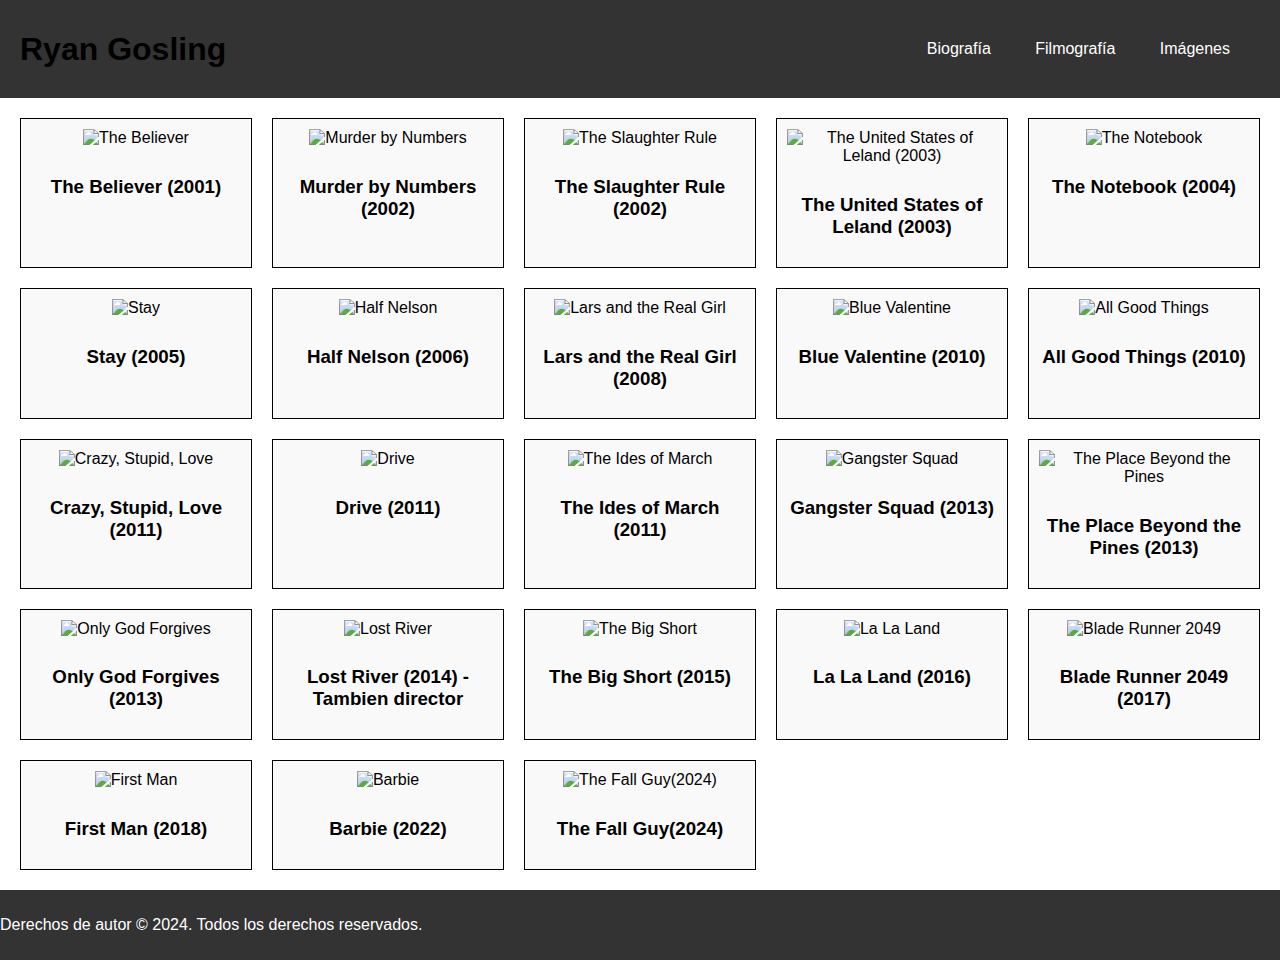
==== view/filmografia/filmografia.html @ 1e9c824f "Añadiendo imagenes" ====
<!DOCTYPE html>
<html lang="en">
  <head>
    <meta charset="UTF-8" />
    <meta name="viewport" content="width=device-width, initial-scale=1.0" />
    <link rel="stylesheet" href="filmografia.css" />
    <title>Filmografía</title>
  </head>
  <body>
    <header>
      <h1>Ryan Gosling</h1>
      <nav>
        <ul>
          <li><a href="../index/index.html">Biografía</a></li>
          <li><a href="#filmografia">Filmografía</a></li>
          <li><a href="../galeria/galeria.html">Imágenes</a></li>
        </ul>
      </nav>
    </header>
    <main class="cartelera">
      <div class="pelicula">
        <img src="https://th.bing.com/th/id/R.b4f969988b5242edbc2963486801a234?rik=ZucbmHhWeiPYdA&pid=ImgRaw&r=0" alt="The Believer" />
        <h3>The Believer (2001)</h3>
      </div>
      <div class="pelicula">
        <img src="https://th.bing.com/th/id/OIP.c6gBRurucqYp9H87mKhd_gHaKy?rs=1&pid=ImgDetMain" alt="Murder by Numbers" />
        <h3>Murder by Numbers (2002)</h3>
      </div>
      <div class="pelicula">
        <img src="https://upload.wikimedia.org/wikipedia/en/1/11/SlaughterRule.jpg" alt="The Slaughter Rule" />
        <h3>The Slaughter Rule (2002)</h3>
      </div>
      <div class="pelicula">
        <img src="https://th.bing.com/th/id/OIP.u_1WiTULRTjnVEJKfVjXhQHaKj?rs=1&pid=ImgDetMain" alt="The United States of Leland (2003)" />
        <h3>The United States of Leland (2003)</h3>
      </div>
      <div class="pelicula">
        <img src="https://th.bing.com/th/id/R.8f21c26dc7db5550dff9e676c4a10329?rik=mAaxIFvLo3pTHQ&pid=ImgRaw&r=0" alt="The Notebook" />
        <h3>The Notebook (2004)</h3>
      </div>
      <div class="pelicula">
        <img src="https://th.bing.com/th/id/OIP.smofHUbC298GRqe7_WC91gHaJ4?rs=1&pid=ImgDetMain" alt="Stay" />
        <h3>Stay (2005)</h3>
      </div>

      <div class="pelicula">
        <img src="https://th.bing.com/th/id/R.a8d61b2c2adbced1f5197193fcca44e4?rik=zBf8nmT%2fmVGn0g&pid=ImgRaw&r=0" alt="Half Nelson" />
        <h3>Half Nelson (2006)</h3>
      </div>
      <div class="pelicula">
        <img src="https://th.bing.com/th/id/OIP.92Oqa76F-kT1lvZ-XJCsTQHaLH?rs=1&pid=ImgDetMain" alt="Lars and the Real Girl" />
        <h3>Lars and the Real Girl (2008)</h3>
      </div>
      <div class="pelicula">
        <img src="https://th.bing.com/th/id/R.55a91b26a1eeaea25b12480c8d973fe7?rik=hGtDqmy2uodsZg&pid=ImgRaw&r=0" alt="Blue Valentine" />
        <h3>Blue Valentine (2010)</h3>
      </div>
      <div class="pelicula">
        <img src="https://m.media-amazon.com/images/M/MV5BMTcwMjIyMTc2Nl5BMl5BanBnXkFtZTcwOTQyMzc5Mw@@._V1_UY1200_CR90,0,630,1200_AL_.jpg" alt="All Good Things" />
        <h3>All Good Things (2010)</h3>
      </div>
      <div class="pelicula">
        <img src="https://th.bing.com/th/id/OIP.5G8i1qVPFrFV-gsPwJiPUgHaKz?rs=1&pid=ImgDetMain" alt="Crazy, Stupid, Love" />
        <h3>Crazy, Stupid, Love (2011)</h3>
      </div>
      <div class="pelicula">
        <img src="https://th.bing.com/th/id/R.5af0b051a0a2d03f6d1b935c11bf4609?rik=K375M2SsIeuKSw&pid=ImgRaw&r=0" alt="Drive" />
        <h3>Drive (2011)</h3>
      </div>
      <div class="pelicula">
        <img src="https://th.bing.com/th/id/OIP.rfhLgIJvZ_9eElg-ZfWAHwAAAA?rs=1&pid=ImgDetMain" alt="The Ides of March" />
        <h3>The Ides of March (2011)</h3>
      </div>
      <div class="pelicula">
        <img src="https://th.bing.com/th/id/R.6b3cc15319cfc4ed547f04ce437288ae?rik=ESxyRKLuVW5%2bHw&pid=ImgRaw&r=0" alt="Gangster Squad" />
        <h3>Gangster Squad (2013)</h3>
      </div>
      <div class="pelicula">
        <img src="https://th.bing.com/th/id/R.b5fa8cd7eb08b4109fc38fd0050f8883?rik=upaJHaWl0OakBw&riu=http%3a%2f%2fthefilmstage.com%2fwp-content%2fuploads%2f2013%2f01%2fplace_beyond_pines_poster.jpg&ehk=PuxP%2faR2DVDk%2bCxM%2fAFqC1jgLfmqlAsi%2fHbtDEJMQik%3d&risl=&pid=ImgRaw&r=0" alt="The Place Beyond the Pines" />
        <h3>The Place Beyond the Pines (2013)</h3>
      </div>
      <div class="pelicula">
        <img src="https://th.bing.com/th/id/R.fd91e67b70b1957487df1d564f269ddd?rik=8tppcHZ8euV36Q&pid=ImgRaw&r=0" alt="Only God Forgives" />
        <h3>Only God Forgives (2013)</h3>
      </div>
      <div class="pelicula">
        <img src="https://d2iltjk184xms5.cloudfront.net/uploads/photo/file/239822/5a57d46bad288bb4635b4d67e58a6c61-a5648de2-1945-4000-87a0-db51d9b92cc1.jpeg" alt="Lost River" />
        <h3>Lost River (2014) - Tambien director</h3>
      </div>
      <div class="pelicula">
        <img src="https://www.themoviedb.org/t/p/original/13ERBi135Y4VXtrdNooy2fg2OUV.jpg" alt="The Big Short" />
        <h3>The Big Short (2015)</h3>
      </div>
      <div class="pelicula">
        <img src="https://picfiles.alphacoders.com/350/350111.jpg" alt="La La Land" />
        <h3>La La Land (2016)</h3>
      </div>
      <div class="pelicula">
        <img src="https://image.tmdb.org/t/p/original/5EuXvLuNVIVsYDa3d4VrPtnBy5.jpg" alt="Blade Runner 2049" />
        <h3>Blade Runner 2049 (2017)</h3>
      </div>
      <div class="pelicula">
        <img src="https://th.bing.com/th/id/R.ca09e8acac7b84c25574c334e57b557c?rik=bM0Witd4yjB7Bw&riu=http%3a%2f%2fwww.impawards.com%2f2018%2fposters%2ffirst_man_ver6.jpg&ehk=bBSZaLitbGT9bE4pMdRvZNxG4gptF4Vykc3PQC9%2boZw%3d&risl=&pid=ImgRaw&r=0" alt="First Man" />
        <h3>First Man (2018)</h3>
      </div>
      <div class="pelicula">
        <img src="https://www.claquete.com.br/fotos/filmes/poster/14754_medio.jpg" alt="Barbie" />
        <h3>Barbie (2022)</h3>
      </div>
      <div class="pelicula">
        <img src="https://upload.wikimedia.org/wikipedia/en/1/1f/The_Fall_Guy_%282024%29_poster.jpg" alt="The Fall Guy(2024)" />
        <h3>The Fall Guy(2024)</h3>
      </div>
    </main>
    <footer>
      <p>Derechos de autor © 2024. Todos los derechos reservados.</p>
    </footer>
  </body>
</html>
---- view/filmografia/filmografia.css ----
@import url("https://fonts.googleapis.com/css2?family=Poppins:wght@200;300;400;500;600;700;800;900&display=swap");

body {
    font-family: Arial, sans-serif;
    margin: 0;
    padding: 0;
    background-color: #ffffff;
    color: #000;
}

.dark-mode body, .dark-mode .pelicula{
    background-color: #e27272;
    background-color: #000;
    color: #686868;
}

.grow {
    transition: all 0.2s ease-in-out;
}

.grow:hover {
    transform: scale(1.1);
}

header {
    background-color: #333;
    color: #000;
    padding: 10px 20px;
    text-align: center;
    display: flex;
    justify-content: space-between;
    align-items: center;
}

.logo h1 {
    margin: 0;
    font-size: 24px;
}

nav ul {
    list-style-type: none;
    padding: 0;
    text-align: center; /* Para centrar las opciones de navegación */
}

nav ul li {
    display: inline;
    margin-right: 20px;
}

nav ul li a {
    color: #fff;
    text-decoration: none;
    margin: 0 10px; /* Añadido margen para separar los enlaces */
    transition: color 0.3s ease; /* Agregamos una transición para suavizar el cambio de color */
}

nav ul li a:hover {
    color: #ffd700; /* Cambia de color al pasar el mouse */
}

main {
    padding: 20px;
}

h1 {
    text-align: center;
    margin-bottom: 20px;
}

.cartelera {
    display: grid;
    grid-template-columns: repeat(auto-fit, minmax(200px, 1fr));
    gap: 20px;
    padding: 20px;
}

.pelicula {
    background-color: #f9f9f9;
    border: 1px solid #000;
    padding: 10px;
    text-align: center;
    transition: transform 0.3s ease-in-out;
}

.pelicula img {
    max-width: 100%;
    height: auto;
    margin-bottom: 10px;
}

.pelicula:hover {
    transform: scale(1.2);
}

ul {
    list-style-type: none;
    padding: 0;
}

li {
    margin-bottom: 10px;
}

li strong {
    font-weight: bold;
}

li em {
    font-style: italic;
}

footer {
    background-color: #333;
    color: #fff;
    padding: 10px 0;
}

.pelicula {
  transition: all 0.2s ease-in-out;
}

.pelicula:hover {
  transform: scale(1.1);
}
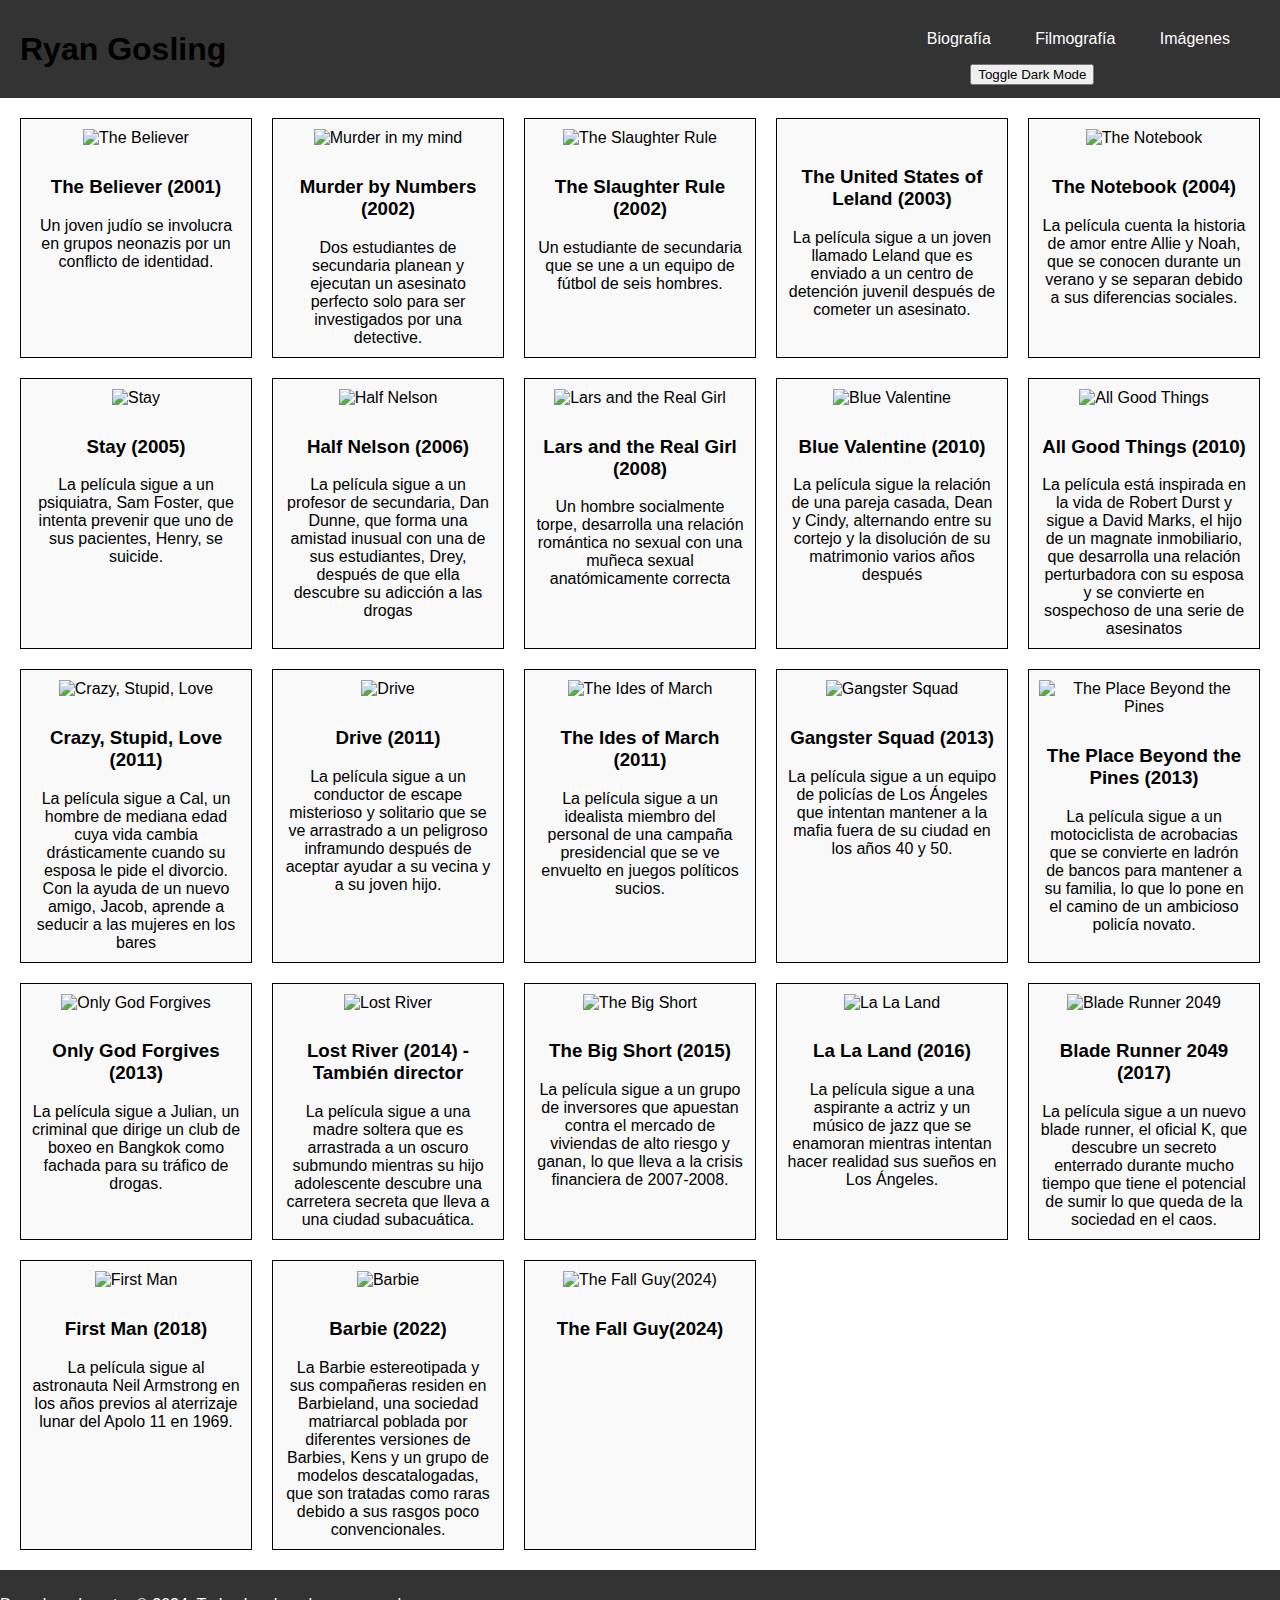
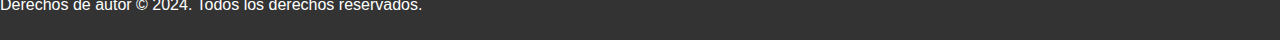
==== commit abc95b50: "Imagenes" ====
--- a/view/filmografia/filmografia.html
+++ b/view/filmografia/filmografia.html
@@ -1,111 +1,137 @@
 <!DOCTYPE html>
 <html lang="en">
-  <head>
+<head>
     <meta charset="UTF-8" />
     <meta name="viewport" content="width=device-width, initial-scale=1.0" />
     <link rel="stylesheet" href="filmografia.css" />
+    <link rel="stylesheet" href="https://cdnjs.cloudflare.com/ajax/libs/font-awesome/5.15.4/css/all.min.css" integrity="sha512-XrryVjXDE/D75tbOC84U3MgaJ+LrvTlCezWQpeaMfUkmm9wBY/SS0A0kFA//sJYwD1FZkIXG2+7UgkYu61unvw==" crossorigin="anonymous" referrerpolicy="no-referrer" />
     <title>Filmografía</title>
-  </head>
-  <body>
-    <header>
-      <h1>Ryan Gosling</h1>
-      <nav>
+</head>
+<body>
+<header>
+    <h1>Ryan Gosling</h1>
+    <nav>
         <ul>
-          <li><a href="../index/index.html">Biografía</a></li>
-          <li><a href="#filmografia">Filmografía</a></li>
-          <li><a href="../galeria/galeria.html">Imágenes</a></li>
+            <li style="opacity: 0;"><a href="../dont touch/cute.html">dadawdw</a></li>
+            <li><a href="../index/index.html">Biografía</a></li>
+            <li><a href="#filmografia">Filmografía</a></li>
+            <li><a href="../galeria/galeria.html">Imágenes</a></li>
         </ul>
+        <button id="theme-toggle">Toggle Dark Mode</button>
       </nav>
     </header>
     <main class="cartelera">
       <div class="pelicula">
         <img src="https://th.bing.com/th/id/R.b4f969988b5242edbc2963486801a234?rik=ZucbmHhWeiPYdA&pid=ImgRaw&r=0" alt="The Believer" />
         <h3>The Believer (2001)</h3>
-      </div>
+        <div class="trama">Un joven judío se involucra en grupos neonazis por un conflicto de identidad.</div>
+    </div>
       <div class="pelicula">
-        <img src="https://th.bing.com/th/id/OIP.c6gBRurucqYp9H87mKhd_gHaKy?rs=1&pid=ImgDetMain" alt="Murder by Numbers" />
+        <img src="https://th.bing.com/th/id/OIP.c6gBRurucqYp9H87mKhd_gHaKy?rs=1&pid=ImgDetMain" alt="Murder in my mind" />
         <h3>Murder by Numbers (2002)</h3>
+        <div class="trama">
+          Dos estudiantes de secundaria planean y ejecutan un asesinato perfecto solo para ser investigados por una detective.</div>
       </div>
       <div class="pelicula">
         <img src="https://upload.wikimedia.org/wikipedia/en/1/11/SlaughterRule.jpg" alt="The Slaughter Rule" />
         <h3>The Slaughter Rule (2002)</h3>
+        <div class="trama">Un estudiante de secundaria que se une a un equipo de fútbol de seis hombres.</div>
       </div>
       <div class="pelicula">
-        <img src="https://th.bing.com/th/id/OIP.u_1WiTULRTjnVEJKfVjXhQHaKj?rs=1&pid=ImgDetMain" alt="The United States of Leland (2003)" />
+        <img src="https://th.bing.com/th/id/OIP.u_1WiTULRTjnVEJKfVjXhQHaKj?rs=1&pid=ImgDetMain" alt="" />
         <h3>The United States of Leland (2003)</h3>
+        <div class="trama">La película sigue a un joven llamado Leland que es enviado a un centro de detención juvenil después de cometer un asesinato.</div>
       </div>
       <div class="pelicula">
         <img src="https://th.bing.com/th/id/R.8f21c26dc7db5550dff9e676c4a10329?rik=mAaxIFvLo3pTHQ&pid=ImgRaw&r=0" alt="The Notebook" />
         <h3>The Notebook (2004)</h3>
+        <div class="trama">La película cuenta la historia de amor entre Allie y Noah, que se conocen durante un verano y se separan debido a sus diferencias sociales.</div>
       </div>
       <div class="pelicula">
         <img src="https://th.bing.com/th/id/OIP.smofHUbC298GRqe7_WC91gHaJ4?rs=1&pid=ImgDetMain" alt="Stay" />
         <h3>Stay (2005)</h3>
+        <div class="trama">La película sigue a un psiquiatra, Sam Foster, que intenta prevenir que uno de sus pacientes, Henry, se suicide. </div>
       </div>
 
       <div class="pelicula">
         <img src="https://th.bing.com/th/id/R.a8d61b2c2adbced1f5197193fcca44e4?rik=zBf8nmT%2fmVGn0g&pid=ImgRaw&r=0" alt="Half Nelson" />
         <h3>Half Nelson (2006)</h3>
+        <div class="trama">La película sigue a un profesor de secundaria, Dan Dunne, que forma una amistad inusual con una de sus estudiantes, Drey, después de que ella descubre su adicción a las drogas</div>
       </div>
       <div class="pelicula">
         <img src="https://th.bing.com/th/id/OIP.92Oqa76F-kT1lvZ-XJCsTQHaLH?rs=1&pid=ImgDetMain" alt="Lars and the Real Girl" />
         <h3>Lars and the Real Girl (2008)</h3>
+        <div class="trama">Un hombre socialmente torpe, desarrolla una relación romántica no sexual con una muñeca sexual anatómicamente correcta</div>
       </div>
       <div class="pelicula">
         <img src="https://th.bing.com/th/id/R.55a91b26a1eeaea25b12480c8d973fe7?rik=hGtDqmy2uodsZg&pid=ImgRaw&r=0" alt="Blue Valentine" />
         <h3>Blue Valentine (2010)</h3>
+        <div class="trama">La película sigue la relación de una pareja casada, Dean y Cindy, alternando entre su cortejo y la disolución de su matrimonio varios años después</div>
       </div>
       <div class="pelicula">
         <img src="https://m.media-amazon.com/images/M/MV5BMTcwMjIyMTc2Nl5BMl5BanBnXkFtZTcwOTQyMzc5Mw@@._V1_UY1200_CR90,0,630,1200_AL_.jpg" alt="All Good Things" />
         <h3>All Good Things (2010)</h3>
+        <div class="trama">La película está inspirada en la vida de Robert Durst y sigue a David Marks, el hijo de un magnate inmobiliario, que desarrolla una relación perturbadora con su esposa y se convierte en sospechoso de una serie de asesinatos</div>
       </div>
       <div class="pelicula">
         <img src="https://th.bing.com/th/id/OIP.5G8i1qVPFrFV-gsPwJiPUgHaKz?rs=1&pid=ImgDetMain" alt="Crazy, Stupid, Love" />
         <h3>Crazy, Stupid, Love (2011)</h3>
+        <div class="trama">La película sigue a Cal, un hombre de mediana edad cuya vida cambia drásticamente cuando su esposa le pide el divorcio. Con la ayuda de un nuevo amigo, Jacob, aprende a seducir a las mujeres en los bares</div>
       </div>
       <div class="pelicula">
         <img src="https://th.bing.com/th/id/R.5af0b051a0a2d03f6d1b935c11bf4609?rik=K375M2SsIeuKSw&pid=ImgRaw&r=0" alt="Drive" />
         <h3>Drive (2011)</h3>
+        <div class="trama">La película sigue a un conductor de escape misterioso y solitario que se ve arrastrado a un peligroso inframundo después de aceptar ayudar a su vecina y a su joven hijo.</div>
       </div>
       <div class="pelicula">
         <img src="https://th.bing.com/th/id/OIP.rfhLgIJvZ_9eElg-ZfWAHwAAAA?rs=1&pid=ImgDetMain" alt="The Ides of March" />
         <h3>The Ides of March (2011)</h3>
+        <div class="trama">La película sigue a un idealista miembro del personal de una campaña presidencial que se ve envuelto en juegos políticos sucios.</div>
       </div>
       <div class="pelicula">
         <img src="https://th.bing.com/th/id/R.6b3cc15319cfc4ed547f04ce437288ae?rik=ESxyRKLuVW5%2bHw&pid=ImgRaw&r=0" alt="Gangster Squad" />
         <h3>Gangster Squad (2013)</h3>
+        <div class="trama">La película sigue a un equipo de policías de Los Ángeles que intentan mantener a la mafia fuera de su ciudad en los años 40 y 50.</div>
       </div>
       <div class="pelicula">
-        <img src="https://th.bing.com/th/id/R.b5fa8cd7eb08b4109fc38fd0050f8883?rik=upaJHaWl0OakBw&riu=http%3a%2f%2fthefilmstage.com%2fwp-content%2fuploads%2f2013%2f01%2fplace_beyond_pines_poster.jpg&ehk=PuxP%2faR2DVDk%2bCxM%2fAFqC1jgLfmqlAsi%2fHbtDEJMQik%3d&risl=&pid=ImgRaw&r=0" alt="The Place Beyond the Pines" />
+        <img src="https://th.bing.com/th/id/R.b5fa8cd7eb08b4109fc38fd0050f8883?rik=upaJHaWl0OakBw&riu=http%3a%2f%2fthefilmstage.com%2fwp-content%2fuploads%2f2013%2f01%2fplace_beyond_pines_poster.jpg&ehk=PuxP%2faR2DVDk%2bCxM%2fAFqC1jgLfmqlAsi%2fHbtDEJMQik%3d&risl=&pid=ImgRaw&r=0" alt="The Place Beyond the Pines" alt="The Place Beyond the Pines" />
         <h3>The Place Beyond the Pines (2013)</h3>
+        <div class="trama">La película sigue a un motociclista de acrobacias que se convierte en ladrón de bancos para mantener a su familia, lo que lo pone en el camino de un ambicioso policía novato.</div>
       </div>
       <div class="pelicula">
         <img src="https://th.bing.com/th/id/R.fd91e67b70b1957487df1d564f269ddd?rik=8tppcHZ8euV36Q&pid=ImgRaw&r=0" alt="Only God Forgives" />
         <h3>Only God Forgives (2013)</h3>
+        <div class="trama">La película sigue a Julian, un criminal que dirige un club de boxeo en Bangkok como fachada para su tráfico de drogas.</div>
       </div>
       <div class="pelicula">
         <img src="https://d2iltjk184xms5.cloudfront.net/uploads/photo/file/239822/5a57d46bad288bb4635b4d67e58a6c61-a5648de2-1945-4000-87a0-db51d9b92cc1.jpeg" alt="Lost River" />
-        <h3>Lost River (2014) - Tambien director</h3>
+        <h3>Lost River (2014) - También director</h3>
+        <div class="trama">La película sigue a una madre soltera que es arrastrada a un oscuro submundo mientras su hijo adolescente descubre una carretera secreta que lleva a una ciudad subacuática.</div>
       </div>
       <div class="pelicula">
         <img src="https://www.themoviedb.org/t/p/original/13ERBi135Y4VXtrdNooy2fg2OUV.jpg" alt="The Big Short" />
         <h3>The Big Short (2015)</h3>
+        <div class="trama">La película sigue a un grupo de inversores que apuestan contra el mercado de viviendas de alto riesgo y ganan, lo que lleva a la crisis financiera de 2007-2008.</div>
       </div>
       <div class="pelicula">
         <img src="https://picfiles.alphacoders.com/350/350111.jpg" alt="La La Land" />
         <h3>La La Land (2016)</h3>
+        <div class="trama">La película sigue a una aspirante a actriz y un músico de jazz que se enamoran mientras intentan hacer realidad sus sueños en Los Ángeles.</div>
       </div>
       <div class="pelicula">
         <img src="https://image.tmdb.org/t/p/original/5EuXvLuNVIVsYDa3d4VrPtnBy5.jpg" alt="Blade Runner 2049" />
         <h3>Blade Runner 2049 (2017)</h3>
+        <div class="trama">La película sigue a un nuevo blade runner, el oficial K, que descubre un secreto enterrado durante mucho tiempo que tiene el potencial de sumir lo que queda de la sociedad en el caos.</div>
       </div>
       <div class="pelicula">
-        <img src="https://th.bing.com/th/id/R.ca09e8acac7b84c25574c334e57b557c?rik=bM0Witd4yjB7Bw&riu=http%3a%2f%2fwww.impawards.com%2f2018%2fposters%2ffirst_man_ver6.jpg&ehk=bBSZaLitbGT9bE4pMdRvZNxG4gptF4Vykc3PQC9%2boZw%3d&risl=&pid=ImgRaw&r=0" alt="First Man" />
+        <img src="https://th.bing.com/th/id/R.ca09e8acac7b84c25574c334e57b557c?rik=bM0Witd4yjB7Bw&riu=http%3a%2f%2fwww.impawards.com%2f2018%2fposters%2ffirst_man_ver6.jpg&ehk=bBSZaLitbGT9bE4pMdRvZNxG4gptF4Vykc3PQC9%2boZw%3d&risl=&pid=ImgRaw&r=0" alt="First Man" alt="First Man" />
         <h3>First Man (2018)</h3>
+        <div class="trama">La película sigue al astronauta Neil Armstrong en los años previos al aterrizaje lunar del Apolo 11 en 1969.</div>
       </div>
       <div class="pelicula">
         <img src="https://www.claquete.com.br/fotos/filmes/poster/14754_medio.jpg" alt="Barbie" />
         <h3>Barbie (2022)</h3>
+        <div class="trama">La Barbie estereotipada y sus compañeras residen en Barbieland, una sociedad matriarcal poblada por diferentes versiones de Barbies, Kens y un grupo de modelos descatalogadas, que son tratadas como raras debido a sus rasgos poco convencionales.</div>
       </div>
       <div class="pelicula">
         <img src="https://upload.wikimedia.org/wikipedia/en/1/1f/The_Fall_Guy_%282024%29_poster.jpg" alt="The Fall Guy(2024)" />
@@ -115,5 +141,6 @@
     <footer>
       <p>Derechos de autor © 2024. Todos los derechos reservados.</p>
     </footer>
+    <script src="darkmode.js"></script>
   </body>
-</html>
+</html>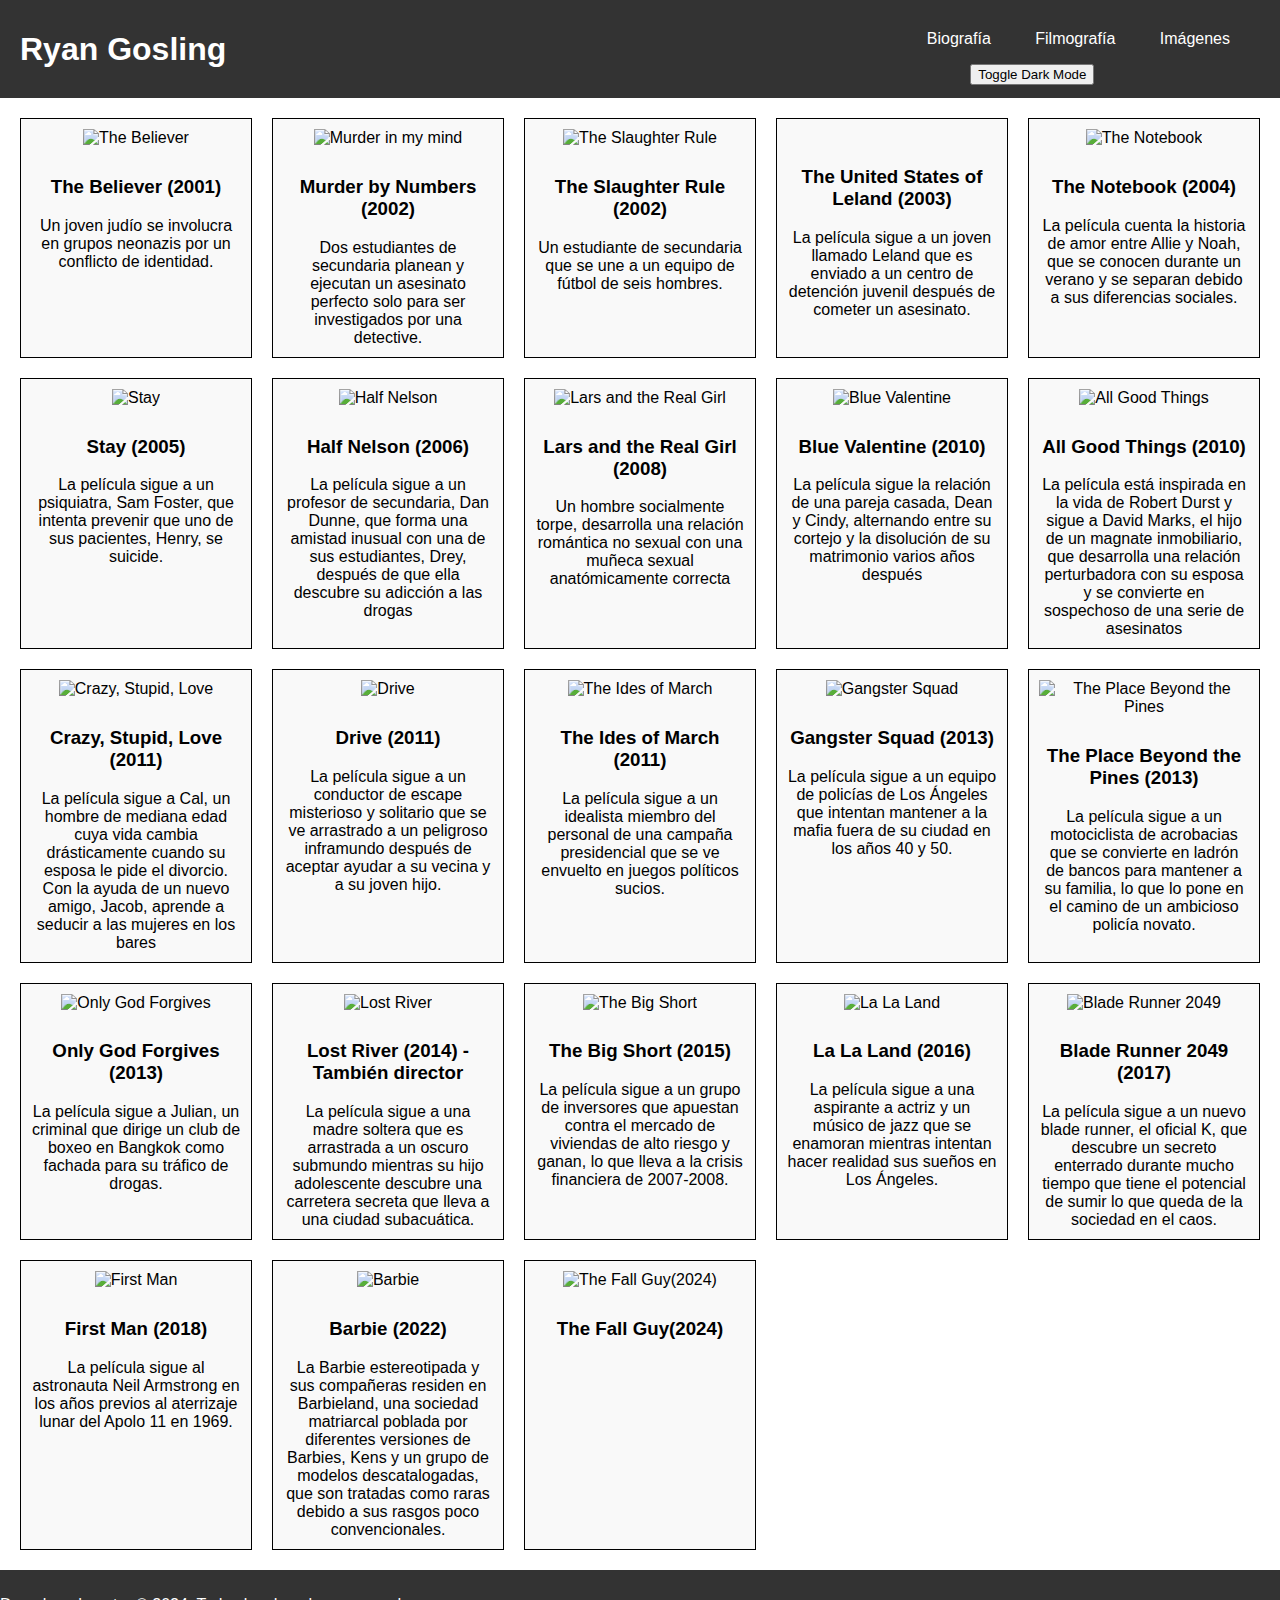
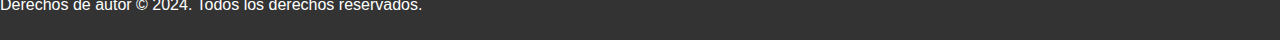
==== commit 45e85ed1: "actualización a la versión final" ====
--- a/view/filmografia/filmografia.html
+++ b/view/filmografia/filmografia.html
@@ -1,146 +1,146 @@
-<!DOCTYPE html>
-<html lang="en">
-<head>
-    <meta charset="UTF-8" />
-    <meta name="viewport" content="width=device-width, initial-scale=1.0" />
-    <link rel="stylesheet" href="filmografia.css" />
-    <link rel="stylesheet" href="https://cdnjs.cloudflare.com/ajax/libs/font-awesome/5.15.4/css/all.min.css" integrity="sha512-XrryVjXDE/D75tbOC84U3MgaJ+LrvTlCezWQpeaMfUkmm9wBY/SS0A0kFA//sJYwD1FZkIXG2+7UgkYu61unvw==" crossorigin="anonymous" referrerpolicy="no-referrer" />
-    <title>Filmografía</title>
-</head>
-<body>
-<header>
-    <h1>Ryan Gosling</h1>
-    <nav>
-        <ul>
-            <li style="opacity: 0;"><a href="../dont touch/cute.html">dadawdw</a></li>
-            <li><a href="../index/index.html">Biografía</a></li>
-            <li><a href="#filmografia">Filmografía</a></li>
-            <li><a href="../galeria/galeria.html">Imágenes</a></li>
-        </ul>
-        <button id="theme-toggle">Toggle Dark Mode</button>
-      </nav>
-    </header>
-    <main class="cartelera">
-      <div class="pelicula">
-        <img src="https://th.bing.com/th/id/R.b4f969988b5242edbc2963486801a234?rik=ZucbmHhWeiPYdA&pid=ImgRaw&r=0" alt="The Believer" />
-        <h3>The Believer (2001)</h3>
-        <div class="trama">Un joven judío se involucra en grupos neonazis por un conflicto de identidad.</div>
-    </div>
-      <div class="pelicula">
-        <img src="https://th.bing.com/th/id/OIP.c6gBRurucqYp9H87mKhd_gHaKy?rs=1&pid=ImgDetMain" alt="Murder in my mind" />
-        <h3>Murder by Numbers (2002)</h3>
-        <div class="trama">
-          Dos estudiantes de secundaria planean y ejecutan un asesinato perfecto solo para ser investigados por una detective.</div>
-      </div>
-      <div class="pelicula">
-        <img src="https://upload.wikimedia.org/wikipedia/en/1/11/SlaughterRule.jpg" alt="The Slaughter Rule" />
-        <h3>The Slaughter Rule (2002)</h3>
-        <div class="trama">Un estudiante de secundaria que se une a un equipo de fútbol de seis hombres.</div>
-      </div>
-      <div class="pelicula">
-        <img src="https://th.bing.com/th/id/OIP.u_1WiTULRTjnVEJKfVjXhQHaKj?rs=1&pid=ImgDetMain" alt="" />
-        <h3>The United States of Leland (2003)</h3>
-        <div class="trama">La película sigue a un joven llamado Leland que es enviado a un centro de detención juvenil después de cometer un asesinato.</div>
-      </div>
-      <div class="pelicula">
-        <img src="https://th.bing.com/th/id/R.8f21c26dc7db5550dff9e676c4a10329?rik=mAaxIFvLo3pTHQ&pid=ImgRaw&r=0" alt="The Notebook" />
-        <h3>The Notebook (2004)</h3>
-        <div class="trama">La película cuenta la historia de amor entre Allie y Noah, que se conocen durante un verano y se separan debido a sus diferencias sociales.</div>
-      </div>
-      <div class="pelicula">
-        <img src="https://th.bing.com/th/id/OIP.smofHUbC298GRqe7_WC91gHaJ4?rs=1&pid=ImgDetMain" alt="Stay" />
-        <h3>Stay (2005)</h3>
-        <div class="trama">La película sigue a un psiquiatra, Sam Foster, que intenta prevenir que uno de sus pacientes, Henry, se suicide. </div>
-      </div>
-
-      <div class="pelicula">
-        <img src="https://th.bing.com/th/id/R.a8d61b2c2adbced1f5197193fcca44e4?rik=zBf8nmT%2fmVGn0g&pid=ImgRaw&r=0" alt="Half Nelson" />
-        <h3>Half Nelson (2006)</h3>
-        <div class="trama">La película sigue a un profesor de secundaria, Dan Dunne, que forma una amistad inusual con una de sus estudiantes, Drey, después de que ella descubre su adicción a las drogas</div>
-      </div>
-      <div class="pelicula">
-        <img src="https://th.bing.com/th/id/OIP.92Oqa76F-kT1lvZ-XJCsTQHaLH?rs=1&pid=ImgDetMain" alt="Lars and the Real Girl" />
-        <h3>Lars and the Real Girl (2008)</h3>
-        <div class="trama">Un hombre socialmente torpe, desarrolla una relación romántica no sexual con una muñeca sexual anatómicamente correcta</div>
-      </div>
-      <div class="pelicula">
-        <img src="https://th.bing.com/th/id/R.55a91b26a1eeaea25b12480c8d973fe7?rik=hGtDqmy2uodsZg&pid=ImgRaw&r=0" alt="Blue Valentine" />
-        <h3>Blue Valentine (2010)</h3>
-        <div class="trama">La película sigue la relación de una pareja casada, Dean y Cindy, alternando entre su cortejo y la disolución de su matrimonio varios años después</div>
-      </div>
-      <div class="pelicula">
-        <img src="https://m.media-amazon.com/images/M/MV5BMTcwMjIyMTc2Nl5BMl5BanBnXkFtZTcwOTQyMzc5Mw@@._V1_UY1200_CR90,0,630,1200_AL_.jpg" alt="All Good Things" />
-        <h3>All Good Things (2010)</h3>
-        <div class="trama">La película está inspirada en la vida de Robert Durst y sigue a David Marks, el hijo de un magnate inmobiliario, que desarrolla una relación perturbadora con su esposa y se convierte en sospechoso de una serie de asesinatos</div>
-      </div>
-      <div class="pelicula">
-        <img src="https://th.bing.com/th/id/OIP.5G8i1qVPFrFV-gsPwJiPUgHaKz?rs=1&pid=ImgDetMain" alt="Crazy, Stupid, Love" />
-        <h3>Crazy, Stupid, Love (2011)</h3>
-        <div class="trama">La película sigue a Cal, un hombre de mediana edad cuya vida cambia drásticamente cuando su esposa le pide el divorcio. Con la ayuda de un nuevo amigo, Jacob, aprende a seducir a las mujeres en los bares</div>
-      </div>
-      <div class="pelicula">
-        <img src="https://th.bing.com/th/id/R.5af0b051a0a2d03f6d1b935c11bf4609?rik=K375M2SsIeuKSw&pid=ImgRaw&r=0" alt="Drive" />
-        <h3>Drive (2011)</h3>
-        <div class="trama">La película sigue a un conductor de escape misterioso y solitario que se ve arrastrado a un peligroso inframundo después de aceptar ayudar a su vecina y a su joven hijo.</div>
-      </div>
-      <div class="pelicula">
-        <img src="https://th.bing.com/th/id/OIP.rfhLgIJvZ_9eElg-ZfWAHwAAAA?rs=1&pid=ImgDetMain" alt="The Ides of March" />
-        <h3>The Ides of March (2011)</h3>
-        <div class="trama">La película sigue a un idealista miembro del personal de una campaña presidencial que se ve envuelto en juegos políticos sucios.</div>
-      </div>
-      <div class="pelicula">
-        <img src="https://th.bing.com/th/id/R.6b3cc15319cfc4ed547f04ce437288ae?rik=ESxyRKLuVW5%2bHw&pid=ImgRaw&r=0" alt="Gangster Squad" />
-        <h3>Gangster Squad (2013)</h3>
-        <div class="trama">La película sigue a un equipo de policías de Los Ángeles que intentan mantener a la mafia fuera de su ciudad en los años 40 y 50.</div>
-      </div>
-      <div class="pelicula">
-        <img src="https://th.bing.com/th/id/R.b5fa8cd7eb08b4109fc38fd0050f8883?rik=upaJHaWl0OakBw&riu=http%3a%2f%2fthefilmstage.com%2fwp-content%2fuploads%2f2013%2f01%2fplace_beyond_pines_poster.jpg&ehk=PuxP%2faR2DVDk%2bCxM%2fAFqC1jgLfmqlAsi%2fHbtDEJMQik%3d&risl=&pid=ImgRaw&r=0" alt="The Place Beyond the Pines" alt="The Place Beyond the Pines" />
-        <h3>The Place Beyond the Pines (2013)</h3>
-        <div class="trama">La película sigue a un motociclista de acrobacias que se convierte en ladrón de bancos para mantener a su familia, lo que lo pone en el camino de un ambicioso policía novato.</div>
-      </div>
-      <div class="pelicula">
-        <img src="https://th.bing.com/th/id/R.fd91e67b70b1957487df1d564f269ddd?rik=8tppcHZ8euV36Q&pid=ImgRaw&r=0" alt="Only God Forgives" />
-        <h3>Only God Forgives (2013)</h3>
-        <div class="trama">La película sigue a Julian, un criminal que dirige un club de boxeo en Bangkok como fachada para su tráfico de drogas.</div>
-      </div>
-      <div class="pelicula">
-        <img src="https://d2iltjk184xms5.cloudfront.net/uploads/photo/file/239822/5a57d46bad288bb4635b4d67e58a6c61-a5648de2-1945-4000-87a0-db51d9b92cc1.jpeg" alt="Lost River" />
-        <h3>Lost River (2014) - También director</h3>
-        <div class="trama">La película sigue a una madre soltera que es arrastrada a un oscuro submundo mientras su hijo adolescente descubre una carretera secreta que lleva a una ciudad subacuática.</div>
-      </div>
-      <div class="pelicula">
-        <img src="https://www.themoviedb.org/t/p/original/13ERBi135Y4VXtrdNooy2fg2OUV.jpg" alt="The Big Short" />
-        <h3>The Big Short (2015)</h3>
-        <div class="trama">La película sigue a un grupo de inversores que apuestan contra el mercado de viviendas de alto riesgo y ganan, lo que lleva a la crisis financiera de 2007-2008.</div>
-      </div>
-      <div class="pelicula">
-        <img src="https://picfiles.alphacoders.com/350/350111.jpg" alt="La La Land" />
-        <h3>La La Land (2016)</h3>
-        <div class="trama">La película sigue a una aspirante a actriz y un músico de jazz que se enamoran mientras intentan hacer realidad sus sueños en Los Ángeles.</div>
-      </div>
-      <div class="pelicula">
-        <img src="https://image.tmdb.org/t/p/original/5EuXvLuNVIVsYDa3d4VrPtnBy5.jpg" alt="Blade Runner 2049" />
-        <h3>Blade Runner 2049 (2017)</h3>
-        <div class="trama">La película sigue a un nuevo blade runner, el oficial K, que descubre un secreto enterrado durante mucho tiempo que tiene el potencial de sumir lo que queda de la sociedad en el caos.</div>
-      </div>
-      <div class="pelicula">
-        <img src="https://th.bing.com/th/id/R.ca09e8acac7b84c25574c334e57b557c?rik=bM0Witd4yjB7Bw&riu=http%3a%2f%2fwww.impawards.com%2f2018%2fposters%2ffirst_man_ver6.jpg&ehk=bBSZaLitbGT9bE4pMdRvZNxG4gptF4Vykc3PQC9%2boZw%3d&risl=&pid=ImgRaw&r=0" alt="First Man" alt="First Man" />
-        <h3>First Man (2018)</h3>
-        <div class="trama">La película sigue al astronauta Neil Armstrong en los años previos al aterrizaje lunar del Apolo 11 en 1969.</div>
-      </div>
-      <div class="pelicula">
-        <img src="https://www.claquete.com.br/fotos/filmes/poster/14754_medio.jpg" alt="Barbie" />
-        <h3>Barbie (2022)</h3>
-        <div class="trama">La Barbie estereotipada y sus compañeras residen en Barbieland, una sociedad matriarcal poblada por diferentes versiones de Barbies, Kens y un grupo de modelos descatalogadas, que son tratadas como raras debido a sus rasgos poco convencionales.</div>
-      </div>
-      <div class="pelicula">
-        <img src="https://upload.wikimedia.org/wikipedia/en/1/1f/The_Fall_Guy_%282024%29_poster.jpg" alt="The Fall Guy(2024)" />
-        <h3>The Fall Guy(2024)</h3>
-      </div>
-    </main>
-    <footer>
-      <p>Derechos de autor © 2024. Todos los derechos reservados.</p>
-    </footer>
-    <script src="darkmode.js"></script>
-  </body>
+<!DOCTYPE html>
+<html lang="en">
+<head>
+    <meta charset="UTF-8" />
+    <meta name="viewport" content="width=device-width, initial-scale=1.0" />
+    <link rel="stylesheet" href="filmografia.css" />
+    <link rel="stylesheet" href="https://cdnjs.cloudflare.com/ajax/libs/font-awesome/5.15.4/css/all.min.css" integrity="sha512-XrryVjXDE/D75tbOC84U3MgaJ+LrvTlCezWQpeaMfUkmm9wBY/SS0A0kFA//sJYwD1FZkIXG2+7UgkYu61unvw==" crossorigin="anonymous" referrerpolicy="no-referrer" />
+    <title>Filmografía</title>
+</head>
+<body>
+<header>
+    <h1>Ryan Gosling</h1>
+    <nav>
+        <ul>
+            <li style="opacity: 0;"><a href="../dont touch/cute.html">dadawdw</a></li>
+            <li><a href="../index/index.html">Biografía</a></li>
+            <li><a href="#filmografia">Filmografía</a></li>
+            <li><a href="../galeria/galeria.html">Imágenes</a></li>
+        </ul>
+        <button id="theme-toggle">Toggle Dark Mode</button>
+      </nav>
+    </header>
+    <main class="cartelera">
+      <div class="pelicula">
+        <img src="https://th.bing.com/th/id/R.b4f969988b5242edbc2963486801a234?rik=ZucbmHhWeiPYdA&pid=ImgRaw&r=0" alt="The Believer" />
+        <h3>The Believer (2001)</h3>
+        <div class="trama">Un joven judío se involucra en grupos neonazis por un conflicto de identidad.</div>
+    </div>
+      <div class="pelicula">
+        <img src="https://th.bing.com/th/id/OIP.c6gBRurucqYp9H87mKhd_gHaKy?rs=1&pid=ImgDetMain" alt="Murder in my mind" />
+        <h3>Murder by Numbers (2002)</h3>
+        <div class="trama">
+          Dos estudiantes de secundaria planean y ejecutan un asesinato perfecto solo para ser investigados por una detective.</div>
+      </div>
+      <div class="pelicula">
+        <img src="https://upload.wikimedia.org/wikipedia/en/1/11/SlaughterRule.jpg" alt="The Slaughter Rule" />
+        <h3>The Slaughter Rule (2002)</h3>
+        <div class="trama">Un estudiante de secundaria que se une a un equipo de fútbol de seis hombres.</div>
+      </div>
+      <div class="pelicula">
+        <img src="https://th.bing.com/th/id/OIP.u_1WiTULRTjnVEJKfVjXhQHaKj?rs=1&pid=ImgDetMain" alt="" />
+        <h3>The United States of Leland (2003)</h3>
+        <div class="trama">La película sigue a un joven llamado Leland que es enviado a un centro de detención juvenil después de cometer un asesinato.</div>
+      </div>
+      <div class="pelicula">
+        <img src="https://th.bing.com/th/id/R.8f21c26dc7db5550dff9e676c4a10329?rik=mAaxIFvLo3pTHQ&pid=ImgRaw&r=0" alt="The Notebook" />
+        <h3>The Notebook (2004)</h3>
+        <div class="trama">La película cuenta la historia de amor entre Allie y Noah, que se conocen durante un verano y se separan debido a sus diferencias sociales.</div>
+      </div>
+      <div class="pelicula">
+        <img src="https://th.bing.com/th/id/OIP.smofHUbC298GRqe7_WC91gHaJ4?rs=1&pid=ImgDetMain" alt="Stay" />
+        <h3>Stay (2005)</h3>
+        <div class="trama">La película sigue a un psiquiatra, Sam Foster, que intenta prevenir que uno de sus pacientes, Henry, se suicide. </div>
+      </div>
+
+      <div class="pelicula">
+        <img src="https://th.bing.com/th/id/R.a8d61b2c2adbced1f5197193fcca44e4?rik=zBf8nmT%2fmVGn0g&pid=ImgRaw&r=0" alt="Half Nelson" />
+        <h3>Half Nelson (2006)</h3>
+        <div class="trama">La película sigue a un profesor de secundaria, Dan Dunne, que forma una amistad inusual con una de sus estudiantes, Drey, después de que ella descubre su adicción a las drogas</div>
+      </div>
+      <div class="pelicula">
+        <img src="https://th.bing.com/th/id/OIP.92Oqa76F-kT1lvZ-XJCsTQHaLH?rs=1&pid=ImgDetMain" alt="Lars and the Real Girl" />
+        <h3>Lars and the Real Girl (2008)</h3>
+        <div class="trama">Un hombre socialmente torpe, desarrolla una relación romántica no sexual con una muñeca sexual anatómicamente correcta</div>
+      </div>
+      <div class="pelicula">
+        <img src="https://th.bing.com/th/id/R.55a91b26a1eeaea25b12480c8d973fe7?rik=hGtDqmy2uodsZg&pid=ImgRaw&r=0" alt="Blue Valentine" />
+        <h3>Blue Valentine (2010)</h3>
+        <div class="trama">La película sigue la relación de una pareja casada, Dean y Cindy, alternando entre su cortejo y la disolución de su matrimonio varios años después</div>
+      </div>
+      <div class="pelicula">
+        <img src="https://m.media-amazon.com/images/M/MV5BMTcwMjIyMTc2Nl5BMl5BanBnXkFtZTcwOTQyMzc5Mw@@._V1_UY1200_CR90,0,630,1200_AL_.jpg" alt="All Good Things" />
+        <h3>All Good Things (2010)</h3>
+        <div class="trama">La película está inspirada en la vida de Robert Durst y sigue a David Marks, el hijo de un magnate inmobiliario, que desarrolla una relación perturbadora con su esposa y se convierte en sospechoso de una serie de asesinatos</div>
+      </div>
+      <div class="pelicula">
+        <img src="https://th.bing.com/th/id/OIP.5G8i1qVPFrFV-gsPwJiPUgHaKz?rs=1&pid=ImgDetMain" alt="Crazy, Stupid, Love" />
+        <h3>Crazy, Stupid, Love (2011)</h3>
+        <div class="trama">La película sigue a Cal, un hombre de mediana edad cuya vida cambia drásticamente cuando su esposa le pide el divorcio. Con la ayuda de un nuevo amigo, Jacob, aprende a seducir a las mujeres en los bares</div>
+      </div>
+      <div class="pelicula">
+        <img src="https://th.bing.com/th/id/R.5af0b051a0a2d03f6d1b935c11bf4609?rik=K375M2SsIeuKSw&pid=ImgRaw&r=0" alt="Drive" />
+        <h3>Drive (2011)</h3>
+        <div class="trama">La película sigue a un conductor de escape misterioso y solitario que se ve arrastrado a un peligroso inframundo después de aceptar ayudar a su vecina y a su joven hijo.</div>
+      </div>
+      <div class="pelicula">
+        <img src="https://th.bing.com/th/id/OIP.rfhLgIJvZ_9eElg-ZfWAHwAAAA?rs=1&pid=ImgDetMain" alt="The Ides of March" />
+        <h3>The Ides of March (2011)</h3>
+        <div class="trama">La película sigue a un idealista miembro del personal de una campaña presidencial que se ve envuelto en juegos políticos sucios.</div>
+      </div>
+      <div class="pelicula">
+        <img src="https://th.bing.com/th/id/R.6b3cc15319cfc4ed547f04ce437288ae?rik=ESxyRKLuVW5%2bHw&pid=ImgRaw&r=0" alt="Gangster Squad" />
+        <h3>Gangster Squad (2013)</h3>
+        <div class="trama">La película sigue a un equipo de policías de Los Ángeles que intentan mantener a la mafia fuera de su ciudad en los años 40 y 50.</div>
+      </div>
+      <div class="pelicula">
+        <img src="https://th.bing.com/th/id/R.b5fa8cd7eb08b4109fc38fd0050f8883?rik=upaJHaWl0OakBw&riu=http%3a%2f%2fthefilmstage.com%2fwp-content%2fuploads%2f2013%2f01%2fplace_beyond_pines_poster.jpg&ehk=PuxP%2faR2DVDk%2bCxM%2fAFqC1jgLfmqlAsi%2fHbtDEJMQik%3d&risl=&pid=ImgRaw&r=0" alt="The Place Beyond the Pines" alt="The Place Beyond the Pines" />
+        <h3>The Place Beyond the Pines (2013)</h3>
+        <div class="trama">La película sigue a un motociclista de acrobacias que se convierte en ladrón de bancos para mantener a su familia, lo que lo pone en el camino de un ambicioso policía novato.</div>
+      </div>
+      <div class="pelicula">
+        <img src="https://th.bing.com/th/id/R.fd91e67b70b1957487df1d564f269ddd?rik=8tppcHZ8euV36Q&pid=ImgRaw&r=0" alt="Only God Forgives" />
+        <h3>Only God Forgives (2013)</h3>
+        <div class="trama">La película sigue a Julian, un criminal que dirige un club de boxeo en Bangkok como fachada para su tráfico de drogas.</div>
+      </div>
+      <div class="pelicula">
+        <img src="https://d2iltjk184xms5.cloudfront.net/uploads/photo/file/239822/5a57d46bad288bb4635b4d67e58a6c61-a5648de2-1945-4000-87a0-db51d9b92cc1.jpeg" alt="Lost River" />
+        <h3>Lost River (2014) - También director</h3>
+        <div class="trama">La película sigue a una madre soltera que es arrastrada a un oscuro submundo mientras su hijo adolescente descubre una carretera secreta que lleva a una ciudad subacuática.</div>
+      </div>
+      <div class="pelicula">
+        <img src="https://www.themoviedb.org/t/p/original/13ERBi135Y4VXtrdNooy2fg2OUV.jpg" alt="The Big Short" />
+        <h3>The Big Short (2015)</h3>
+        <div class="trama">La película sigue a un grupo de inversores que apuestan contra el mercado de viviendas de alto riesgo y ganan, lo que lleva a la crisis financiera de 2007-2008.</div>
+      </div>
+      <div class="pelicula">
+        <img src="https://picfiles.alphacoders.com/350/350111.jpg" alt="La La Land" />
+        <h3>La La Land (2016)</h3>
+        <div class="trama">La película sigue a una aspirante a actriz y un músico de jazz que se enamoran mientras intentan hacer realidad sus sueños en Los Ángeles.</div>
+      </div>
+      <div class="pelicula">
+        <img src="https://image.tmdb.org/t/p/original/5EuXvLuNVIVsYDa3d4VrPtnBy5.jpg" alt="Blade Runner 2049" />
+        <h3>Blade Runner 2049 (2017)</h3>
+        <div class="trama">La película sigue a un nuevo blade runner, el oficial K, que descubre un secreto enterrado durante mucho tiempo que tiene el potencial de sumir lo que queda de la sociedad en el caos.</div>
+      </div>
+      <div class="pelicula">
+        <img src="https://th.bing.com/th/id/R.ca09e8acac7b84c25574c334e57b557c?rik=bM0Witd4yjB7Bw&riu=http%3a%2f%2fwww.impawards.com%2f2018%2fposters%2ffirst_man_ver6.jpg&ehk=bBSZaLitbGT9bE4pMdRvZNxG4gptF4Vykc3PQC9%2boZw%3d&risl=&pid=ImgRaw&r=0" alt="First Man" alt="First Man" />
+        <h3>First Man (2018)</h3>
+        <div class="trama">La película sigue al astronauta Neil Armstrong en los años previos al aterrizaje lunar del Apolo 11 en 1969.</div>
+      </div>
+      <div class="pelicula">
+        <img src="https://www.claquete.com.br/fotos/filmes/poster/14754_medio.jpg" alt="Barbie" />
+        <h3>Barbie (2022)</h3>
+        <div class="trama">La Barbie estereotipada y sus compañeras residen en Barbieland, una sociedad matriarcal poblada por diferentes versiones de Barbies, Kens y un grupo de modelos descatalogadas, que son tratadas como raras debido a sus rasgos poco convencionales.</div>
+      </div>
+      <div class="pelicula">
+        <img src="https://upload.wikimedia.org/wikipedia/en/1/1f/The_Fall_Guy_%282024%29_poster.jpg" alt="The Fall Guy(2024)" />
+        <h3>The Fall Guy(2024)</h3>
+      </div>
+    </main>
+    <footer>
+      <p>Derechos de autor © 2024. Todos los derechos reservados.</p>
+    </footer>
+    <script src="darkmode.js"></script>
+  </body>
 </html>--- a/view/filmografia/filmografia.css
+++ b/view/filmografia/filmografia.css
@@ -1,125 +1,129 @@
-@import url("https://fonts.googleapis.com/css2?family=Poppins:wght@200;300;400;500;600;700;800;900&display=swap");
-
-body {
-    font-family: Arial, sans-serif;
-    margin: 0;
-    padding: 0;
-    background-color: #ffffff;
-    color: #000;
-}
-
-.dark-mode body, .dark-mode .pelicula{
-    background-color: #e27272;
-    background-color: #000;
-    color: #686868;
-}
-
-.grow {
-    transition: all 0.2s ease-in-out;
-}
-
-.grow:hover {
-    transform: scale(1.1);
-}
-
-header {
-    background-color: #333;
-    color: #000;
-    padding: 10px 20px;
-    text-align: center;
-    display: flex;
-    justify-content: space-between;
-    align-items: center;
-}
-
-.logo h1 {
-    margin: 0;
-    font-size: 24px;
-}
-
-nav ul {
-    list-style-type: none;
-    padding: 0;
-    text-align: center; /* Para centrar las opciones de navegación */
-}
-
-nav ul li {
-    display: inline;
-    margin-right: 20px;
-}
-
-nav ul li a {
-    color: #fff;
-    text-decoration: none;
-    margin: 0 10px; /* Añadido margen para separar los enlaces */
-    transition: color 0.3s ease; /* Agregamos una transición para suavizar el cambio de color */
-}
-
-nav ul li a:hover {
-    color: #ffd700; /* Cambia de color al pasar el mouse */
-}
-
-main {
-    padding: 20px;
-}
-
-h1 {
-    text-align: center;
-    margin-bottom: 20px;
-}
-
-.cartelera {
-    display: grid;
-    grid-template-columns: repeat(auto-fit, minmax(200px, 1fr));
-    gap: 20px;
-    padding: 20px;
-}
-
-.pelicula {
-    background-color: #f9f9f9;
-    border: 1px solid #000;
-    padding: 10px;
-    text-align: center;
-    transition: transform 0.3s ease-in-out;
-}
-
-.pelicula img {
-    max-width: 100%;
-    height: auto;
-    margin-bottom: 10px;
-}
-
-.pelicula:hover {
-    transform: scale(1.2);
-}
-
-ul {
-    list-style-type: none;
-    padding: 0;
-}
-
-li {
-    margin-bottom: 10px;
-}
-
-li strong {
-    font-weight: bold;
-}
-
-li em {
-    font-style: italic;
-}
-
-footer {
-    background-color: #333;
-    color: #fff;
-    padding: 10px 0;
-}
-
-.pelicula {
-  transition: all 0.2s ease-in-out;
-}
-
-.pelicula:hover {
-  transform: scale(1.1);
-}+@import url("https://fonts.googleapis.com/css2?family=Poppins:wght@200;300;400;500;600;700;800;900&display=swap");
+
+body {
+    font-family: Arial, sans-serif;
+    margin: 0;
+    padding: 0;
+    background-color: #ffffff;
+    color: #000;
+}
+
+body.dark-mode {
+    background-color: #000;
+    color: #ffffff;
+}
+
+body.dark-mode .pelicula {
+    background-color: #333;
+    border-color: #fff;
+}
+
+.grow {
+    transition: all 0.2s ease-in-out;
+}
+
+.grow:hover {
+    transform: scale(1.1);
+}
+
+header {
+    background-color: #333;
+    color: #fff; /* Cambié el color del texto del header a blanco */
+    padding: 10px 20px;
+    text-align: center;
+    display: flex;
+    justify-content: space-between;
+    align-items: center;
+}
+
+.logo h1 {
+    margin: 0;
+    font-size: 24px;
+}
+
+nav ul {
+    list-style-type: none;
+    padding: 0;
+    text-align: center; /* Para centrar las opciones de navegación */
+}
+
+nav ul li {
+    display: inline;
+    margin-right: 20px;
+}
+
+nav ul li a {
+    color: #fff;
+    text-decoration: none;
+    margin: 0 10px; /* Añadido margen para separar los enlaces */
+    transition: color 0.3s ease; /* Agregamos una transición para suavizar el cambio de color */
+}
+
+nav ul li a:hover {
+    color: #ffd700; /* Cambia de color al pasar el mouse */
+}
+
+main {
+    padding: 20px;
+}
+
+h1 {
+    text-align: center;
+    margin-bottom: 20px;
+}
+
+.cartelera {
+    display: grid;
+    grid-template-columns: repeat(auto-fit, minmax(200px, 1fr));
+    gap: 20px;
+    padding: 20px;
+}
+
+.pelicula {
+    background-color: #f9f9f9;
+    border: 1px solid #000;
+    padding: 10px;
+    text-align: center;
+    transition: transform 0.3s ease-in-out;
+}
+
+.pelicula img {
+    max-width: 100%;
+    height: auto;
+    margin-bottom: 10px;
+}
+
+.pelicula:hover {
+    transform: scale(1.2);
+}
+
+ul {
+    list-style-type: none;
+    padding: 0;
+}
+
+li {
+    margin-bottom: 10px;
+}
+
+li strong {
+    font-weight: bold;
+}
+
+li em {
+    font-style: italic;
+}
+
+footer {
+    background-color: #333;
+    color: #fff;
+    padding: 10px 0;
+}
+
+.pelicula {
+  transition: all 0.2s ease-in-out;
+}
+
+.pelicula:hover {
+  transform: scale(1.1);
+}
